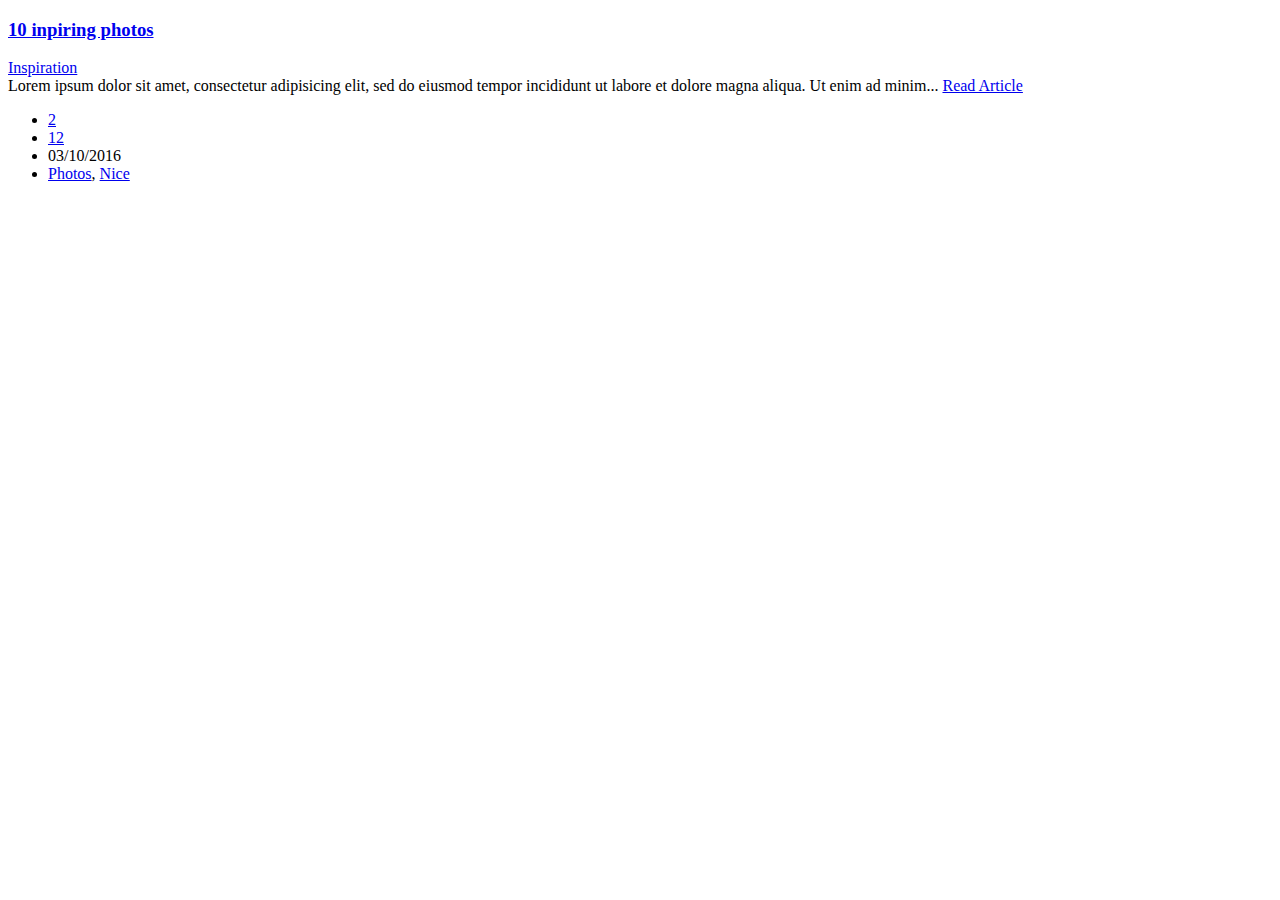
==== postItem/index.html @ ea403f70 "Create index.html" ====
<!DOCTYPE html>
<html lang="en">
<head>
	<meta charset="UTF-8">
	<title>Blog Item example</title>

<link rel='stylesheet prefetch' href='http://codepen.io/assets/reset/normalize.css'>
<link rel="stylesheet" href="magic.css">
</head>
<body>
	<div class="blog-card spring-fever">
  <div class="title-content">
    <h3><a href="#">10 inpiring photos</a></h3>
    <div class="intro"> <a href="#">Inspiration</a> </div>
  </div>
  <div class="card-info">
    Lorem ipsum dolor sit amet, consectetur adipisicing elit, sed do eiusmod tempor incididunt ut labore et dolore magna aliqua. Ut enim ad minim... 
    <a href="#">Read Article<span class="licon icon-arr icon-black"></span></a>
  </div>
  <div class="utility-info">
    <ul class="utility-list">
      <li><span class="licon icon-like"></span><a href="#">2</a></li>
      <li><span class="licon icon-com"></span><a href="#">12</a></li>
      <li><span class="licon icon-dat"></span>03/10/2016</li>
      <li><span class="licon icon-tag"></span><a href="#">Photos</a>, <a href="#">Nice</a></li>
    </ul>
  </div>
  <div class="gradient-overlay"></div>
  <div class="color-overlay"></div>
</div><!-- /.blog-card -->

</body>
</html>
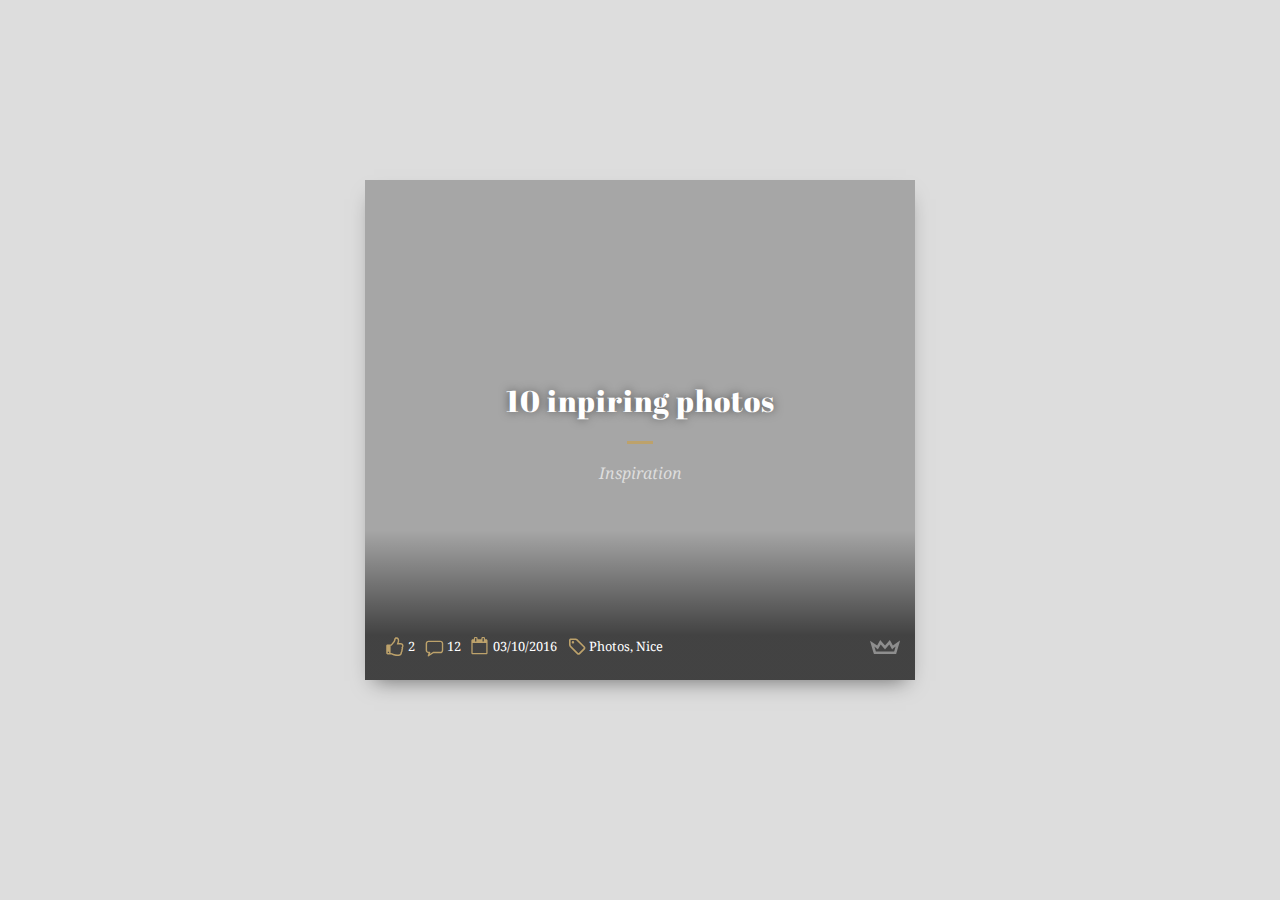
==== commit 8a8dd120: "Update index.html" ====
--- a/postItem/index.html
+++ b/postItem/index.html
@@ -4,7 +4,7 @@
 	<meta charset="UTF-8">
 	<title>Blog Item example</title>
 
-<link rel='stylesheet prefetch' href='http://codepen.io/assets/reset/normalize.css'>
+<link rel='stylesheet prefetch' href='//codepen.io/assets/reset/normalize.css'>
 <link rel="stylesheet" href="magic.css">
 </head>
 <body>
--- a/postItem/magic.css
+++ b/postItem/magic.css
@@ -0,0 +1,279 @@
+@import url(http://fonts.googleapis.com/css?family=Abril+Fatface|Droid+Serif:400,700,400italic,700italic);
+
+body {
+  background: #ddd;
+}
+
+.blog-card {
+  max-width: 550px;
+  width:100%;
+  height: 500px;
+  position: absolute;
+  font-family: 'Droid Serif', serif;
+  color:#fff;
+  top: 20%;
+  right: 0;  
+  left: 0;
+  margin: 0 auto;
+  overflow: hidden;
+  border-radius: 0px;
+  box-shadow: 0px 10px 20px -9px rgba(0, 0, 0, 0.5);
+  text-align: center;
+  transition:all 0.4s;
+  background: url(https://s3-us-west-2.amazonaws.com/s.cdpn.io/1765/bg-blog-card.jpg) center no-repeat;
+  background-size: 100%;
+}
+.blog-card a{ 
+color:#fff;
+  text-decoration:none;
+  transition:all 0.2s
+}
+.blog-card .color-overlay {
+  background: rgba(84, 84, 84,0.4);
+  width: 550px;
+  height: 500px;
+  position: absolute;
+  z-index: 10;
+  top: 0;
+  left: 0;
+  transition: background 0.3s cubic-bezier(0.33, 0.66, 0.66, 1);
+}
+.blog-card .gradient-overlay {
+  
+  background-image: linear-gradient(transparent 0%, rgba(0, 0, 0, 0.6) 21%);
+  width: 550px;
+  height: 500px;
+  position: absolute;
+  top: 350px;
+  left: 0;
+  z-index: 15;
+}
+.blog-card:hover{
+    box-shadow: 0px 18px 20px -9px rgba(0, 0, 0, 0.75);
+}
+.blog-card:hover .card-info {
+  opacity: 1;
+  bottom: 100px;
+}
+.blog-card:hover .color-overlay {
+  background: rgba(64, 64, 70,0.8);
+}
+.blog-card:hover .title-content{
+  margin-top:70px
+}
+.title-content {
+  text-align: center;
+  margin: 170px 0 0 0;
+  position: absolute;
+  z-index: 20;
+  width: 100%;
+  top: 0;
+  left: 0;
+  transition:all 0.6s
+}
+
+.blog-card:hover h3:after{
+ 
+  animation: changeLetter 0.3s 1 linear;
+  width:80%
+}
+
+.blog-card h3 {
+  font-size: 1.9em;
+  font-weight: 400;
+  letter-spacing: 1px;
+  font-family: 'Abril Fatface', serif;
+  margin-bottom: 0;
+  display:inline-block;
+}
+.blog-card h3 a{  
+  text-shadow: 0px 0px 10px rgba(0, 0, 0, 0.5);  
+  transition:all 0.2s
+}
+.blog-card h3 a:hover{
+  text-shadow: 0px 8px 20px rgba(0, 0, 0, 0.95);
+}
+h3:after {
+  content: " ";
+  display: block; 
+  width: 10%;
+  height: 3px;
+  margin: 20px auto;
+  border: 0;
+  background: #BDA26B;
+}
+
+@keyframes changeLetter {
+  0% {
+    width: 10%;
+  }
+  100% {
+    width: 80%;
+  }
+}
+
+.intro {
+  width: 170px;
+  margin: 0 auto;
+  color: #ddd;
+  font-style: italic;
+  line-height: 18px;
+}
+.intro a{
+  color: #ddd
+}
+.intro a:hover{
+  text-decoration:underline
+}
+.card-info {
+   box-sizing: border-box;
+  padding: 0;
+  width: 100%;
+  position: absolute;
+  bottom: -40px;
+  left: 0;
+  margin: 0 auto;
+  padding: 0 50px;
+  font-style: 16px;
+  line-height: 24px;
+  z-index: 20;
+  opacity: 0;
+  transition: bottom 0.64s, opacity 0.63s cubic-bezier(0.33, 0.66, 0.66, 1);
+}
+
+.card-info a{
+  display:block;
+  width:100px;
+  margin:15px auto;
+  background:#fff;
+  color:#444;
+  padding:3px 10px;
+  border-radius:2px;
+  font-size:0.8em
+}
+.card-info a:hover{
+  background: #8e7c49;
+  color:#fff;
+}
+.card-info a:hover span{
+   filter: brightness(10);
+   opacity:1
+}
+.utility-info {
+  position: absolute;
+  bottom: 0px;
+  left: 0;
+  z-index: 20;
+  width:100%;
+  text-align:left
+}
+.utility-info:after{
+  content:" ";
+  background: url(crown.svg) center no-repeat;
+  background-size: 30px auto;
+  display:block;
+  opacity: 0.4;
+  position:absolute;
+  bottom:25px;
+  right:15px;
+  width:30px;
+  height:15px
+}
+.utility-info a:hover{
+  text-decoration:underline
+}
+.utility-list {
+  list-style-type: none;
+  margin: 0 0 10px 20px;
+  padding: 0;
+  width: 100%;
+
+}
+.utility-list li {
+  margin: 0 5px 0 0;
+  padding: 3px 0 15px 0px;
+  display: inline-block;
+  
+  font-size:0.8em
+}
+
+.licon{
+  position:relative;  
+   width:23px;
+   height:15px;
+   display:inline-block;
+   vertical-align:middle;
+}
+.licon:before{
+  content:"";
+   background:url(licons.svg?) -2px -6px no-repeat;
+   background-size:250px;
+   width:26px;
+   height:20px;
+   display:inline-block;
+   vertical-align:middle;
+   position:absolute;
+   top:-3px;
+   left:0;
+}
+.icon-white{
+   filter: brightness(10);
+}
+.icon-black{
+   filter: brightness(0);
+   opacity:0.6
+}
+.icon-like:before{
+  background-position: -183px -6px;
+
+}
+.icon-com:before{
+  background-position: -63px -4px;
+
+}
+.icon-dat:before{
+  background-position: -94px -7px;
+}
+.icon-tag:before{
+  background-position: -33px -6px;
+
+}
+
+@media (max-width:750px)
+{
+  .utility-info {
+    text-align:center;
+  }
+  .utility-info ul{
+    width:100%;
+    margin:0;
+    box-sizing:border-box
+  }
+  .utility-info li{
+    width:49%;
+    display:inline-block;
+    box-sizing:border-box;
+    margin:0
+  }
+}
+
+@media (max-width:500px){
+  .utility-info li:last-of-type{
+    width:100%
+  }
+  .card-info{
+    display:none
+  }
+  .blog-card:hover .title-content,.title-content{
+  margin-top:40px
+}
+.blog-card{
+  height:300px
+}
+.blog-card h3{
+  font-size:1.3em
+}
+.intro{
+  font-size:0.8em
+}
+}